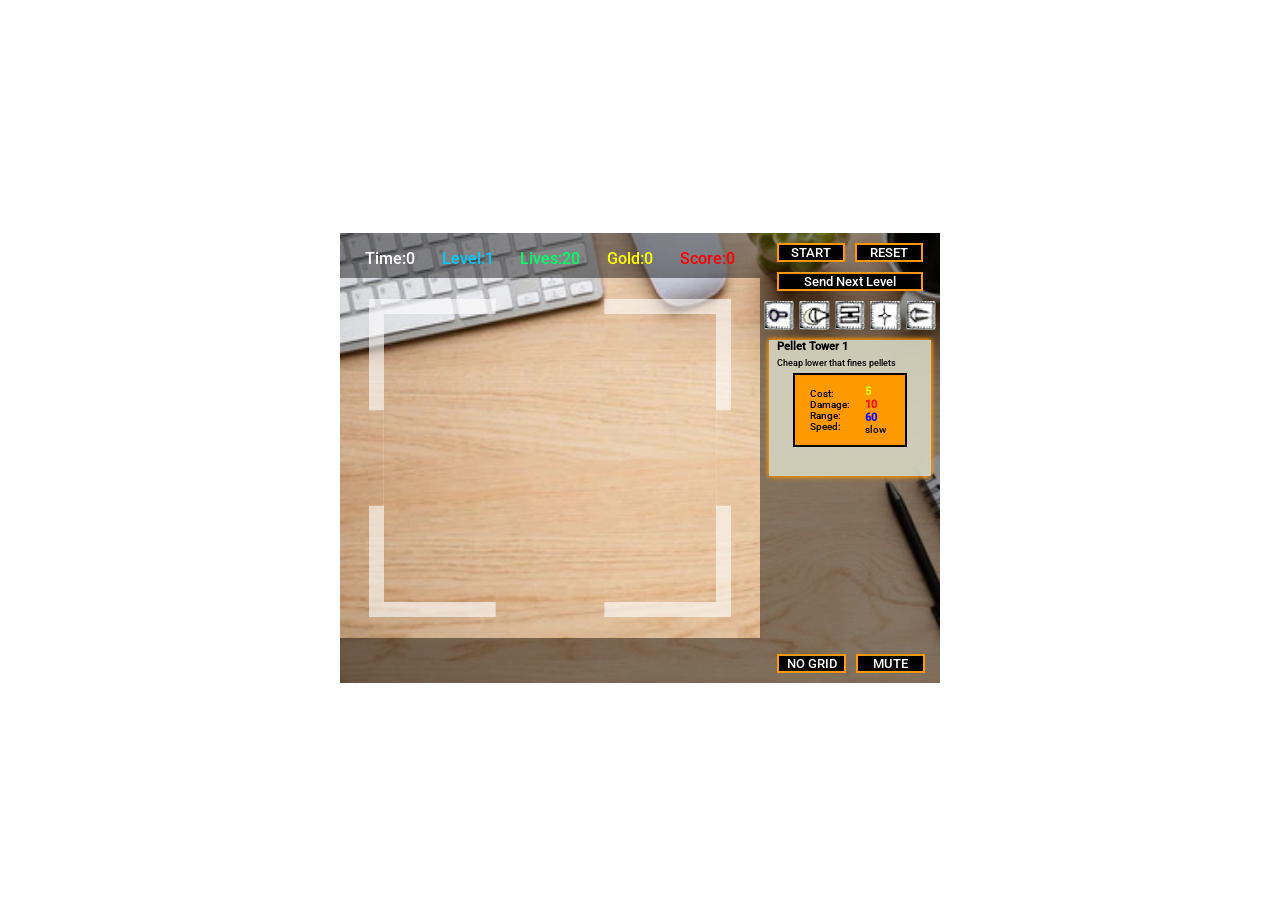
==== index.html @ bca5f608 "by_script" ====
<!DOCTYPE html>
<html lang="en">
<head>
    <meta charset="UTF-8">
    <meta name="viewport" content="width=device-width, initial-scale=1.0">
    <link rel="icon" href="assets/w1.png">
    <link rel="stylesheet" href="style.css">
    <title>Tower Defense</title>
</head>
<body>
    <div class="desktop">
        <div class="middle">
            <div class="top">
                <p class="time">Time:0</p>
                <p class="level">Level:1</p>
                <p class="lives">Lives:20</p>
                <p class="gold">Gold:0</p>
                <p class="score">Score:0</p>
            </div>
                <div class="field">
                    <canvas id="war-field"></canvas>
                    <div id="grid" class="grid"></div>
                </div>
            <div class="bottom"></div>
        </div>
        <div class="weapons">
            <div class="comands">
                <div id="btn-start" class="btn">START</div>
                <div id="btn-reset" class="btn">RESET</div>
                <div id="btn-next" class="btn">Send Next Level</div>
            </div>
            <div class="kinds">
                <img src="assets/w1.png" alt="" onclick="showWeapon(0)">
                <img src="assets/w2.png" alt="" onclick="showWeapon(1)">
                <img src="assets/w3.png" alt="" onclick="showWeapon(2)">
                <img src="assets/w4.png" alt="" onclick="showWeapon(3)">
                <img src="assets/w5.png" alt="" onclick="showWeapon(4)">
            </div>
            <div class="upgrade">
                <div id="panel-1" class="">
                    <p class="title">Pellet Tower 1</p>
                    <p class="about">Cheap lower that fines pellets</p>
                    <div>
                        <div>
                            <p>Cost:</p>
                            <p>Damage:</p>
                            <p>Range:</p>
                            <p>Speed:</p>
                        </div>
                        <div>
                            <p class="coast">5</p>
                            <p class="damage">10</p>
                            <p class="range">60</p>
                            <p class="speed">slow</p>
                        </div>
                    </div>
                    <div class="btn-upgd sell hide">Sell for 3</div>
                </div>
                <div id="panel-2" class="hide">
                    <p class="title">Pellet Tower 2</p>
                    <p class="about">Cheap lower that fines pellets</p>
                    <div>
                        <div>
                            <p>Cost:</p>
                            <p>Damage:</p>
                            <p>Range:</p>
                            <p>Speed:</p>
                        </div>
                        <div>
                            <p class="coast">10</p>
                            <p class="damage">20</p>
                            <p class="range">80</p>
                            <p class="speed">slow</p>
                        </div>
                    </div>
                    <div class="btn-upgd buy">Upgrade</div>
                </div>
            </div>
            <div class="mute">
                <div class="btn" id="btn-grid">NO GRID</div>
                <div class="btn">MUTE</div>
            </div>
        </div>

    </div>


</body>
<script src="script.js"></script>
</html>
---- style.css ----
@font-face {
        font-family: Roboto;
        src: url(assets/fonts/Roboto-Medium.ttf);
    }

    :root{
        --range:150px
    }


    body{
        display: flex;
        font-family: Roboto;
        justify-content: center;
        align-items: center;
        height: 100vh;
    }

    canvas{
        width: 100%;
        height: 100%;
    }

    .hide{
        display: none !important;
    }

    .desktop{
        width: 600px;
        height: 450px;
        display: flex;
        flex-direction: row;
        background-color: aliceblue;
        background-image: url(assets/background.jpg);
        background-size: cover;
    }

    .top, .bottom{
        height: 10%;
        width: 100%;
        display: flex;
        flex-direction: row;
        justify-content: space-evenly;
        background-color: #00000070;
        gap: 2px;
        overflow: hidden;
    }

    .middle{
        height: 100%;
        width: 70%;
        display: flex;
        flex-direction: column;
    }

    .field{
        position: relative;
        height: 80%;
        display: flex;
        justify-content: center;
        align-items: center;
    }

    #grid{
        position: absolute;
        width: 79.16%;
        height: 80%;
        border: 15px solid #ffffff00;
    }

    #war-field{
        z-index: 10;
    }

    .grid{       
        border: 15px solid #ffffff9c !important;
        clip-path: polygon(
            0 0,
            35% 0,
            35% 15px,
            65% 15px,
            65% 0,
            100% 0,
            100% 35%,
            calc(100% - 15px) 35%,
            calc(100% - 15px) 65%,
            100% 65%,
            100% 100%,
            65% 100%,
            65% calc(100% - 15px),
            35% calc(100% - 15px),
            35% 100%,
            0 100%,
            0 65%,
            15px 65%,
            15px 35%,
            0 35%
        );
    }

    .weapons{
        position: relative;
        width: 30%;
        height: 100%;
        background-color: #00000070;
    }

    .mute{
        position: absolute;
        bottom: 0;
        width: 90%;
    }


    .top p:nth-child(1){
        color: white;
    }

    .top p:nth-child(2){
        color: #00cbff;
    }

    .top p:nth-child(3){
        color: #0f6;
    }

    .top p:nth-child(4){
        color: #ff0;
    }

    .top p:nth-child(5){
        color: #f00;
    }

    .comands, .mute{
        display: flex;
        flex-wrap: wrap;
        flex-direction: row;
        justify-content: center;
        padding: 10px;
        gap: 10px;
        text-align: center;
    }

    .comands div:nth-child(1), .comands div:nth-child(2), .mute div{
        width: 40%;
    }

    .comands div:nth-child(3){
        width: calc(14px + 80%);
    }

    .btn:hover{
        cursor: pointer;
        border: solid 2px #b97008;
    }

    .btn{
        border: solid 2px #fe9808;
        background-color: #000000;
        color: #FFFFFF;
        font-size: 0.8em;
    }

    .kinds{
        display: flex;
        justify-content: center;
        flex-direction: row;
        gap: 5px;
    }

    .kinds img{
        width: 17%;
        cursor: pointer;
    }

    .upgrade{
        height: 70%;
        display: flex;
        flex-direction: column;
        align-items: center;
        /*justify-content: space-evenly;*/
        padding: 10px 0;
        gap: 20px;
    }

    .upgrade > div{
        width: 90%;
        height: 40%;
        box-shadow: 0 0 5px #fe9808, 0 0 5px #fe9808;
        background-color: #d6d5c1e8;

        font-size: 0.7em;
        display: flex;
        flex-direction: column;
        align-items: center;
        gap: 5px;
        padding-bottom: 10px;
    }

    .upgrade > div > div{
        border: solid 2px;
        box-shadow: unset;
        background-color: #fe9900;
        width: 110px;
        height: 70px;
        display: flex;
        flex-direction: row;
        z-index: 1;
    }

    .upgrade p{
        margin: 0;
        width: 100%;
        padding-left: 15px;
    }

    .upgrade > div > p:nth-child(1){
        font-weight: bold;
        font-size: 1em;
    }

    .upgrade > div > p:nth-child(2){
        font-weight: lighter;
        font-size: 0.8em;
    }

    .upgrade > div > div > div{
        font-size: 0.9em;
        font-weight: normal;
        display: flex;
        flex-direction: column;
        justify-content: center;
    }

    .upgrade > div > div > div:nth-child(2) > p:nth-child(1){
        color: rgb(215, 252, 10);
        font-size: 1.1em;
        font-weight: bold;
    }

    .upgrade > div > div > div:nth-child(2) > p:nth-child(2){
        color: rgb(252, 10, 10);
        font-size: 1.1em;
        font-weight: bold;
    }

    .upgrade > div > div > div:nth-child(2) > p:nth-child(3){
        color: rgb(14, 10, 252);
        font-size: 1.1em;
        font-weight: bold;
    }

    .btn-upgd{
        cursor: pointer;
        border-radius: 15px;
        justify-content: center;
        align-items: center;
        position: relative;
        bottom: -20px;
        left: 28%;
        color: white;
        border: unset !important;
        width: 50% !important;
        max-height: 20px;
    }

    .sell{
        background-color: #a40300 !important;
    }

    .buy{
        background-color: #009100 !important;        
    }

    .line-path{
        display: flex;
        width: 100%;
        height: calc(100%/10);
        justify-content: space-around;
    }

    .cel-path{
        display: flex;
        justify-content: center;
        align-items: center;
        width: 10%;
    }

    .arm .cel-path:hover{
        background-color: rgba(58, 226, 58, 0.5);
        cursor: pointer;
    }

    .enemy-square{
        position: relative;
        display: flex;
        justify-content: center;
        align-items: center;
        background: #222;
        color: #600;
        min-width: 80px;
    }

    .square-num{
        position: absolute;
        font-size: 3em;
        text-shadow: 1px 1px 2px #fe9808;
    }

    .square-name{
        color: white;
        z-index: 1;
        font-size: 0.8em;
    }

    .last-square{
        min-width: 420px;
        background: unset;
    }


    .raio::after{
        content: "";
        width: var(--range);
        height: var(--range);
        background-color: #00000036;
        z-index: -1;
        position: absolute;
        border-radius: 50%;
    }

/* ENEMIES*/

    .NORMAL{
        background-color: #222;
    }

    .GROUP{
        background-color: #05a;
    }

    .IMUNE{
        background-color: #ab02a8;
    }

    .FAST{
        background-color: #a00;
    }

    .SPAW{
        background-color: #050;
    }

    .FLYING{
        background-color: #aa0;
    }
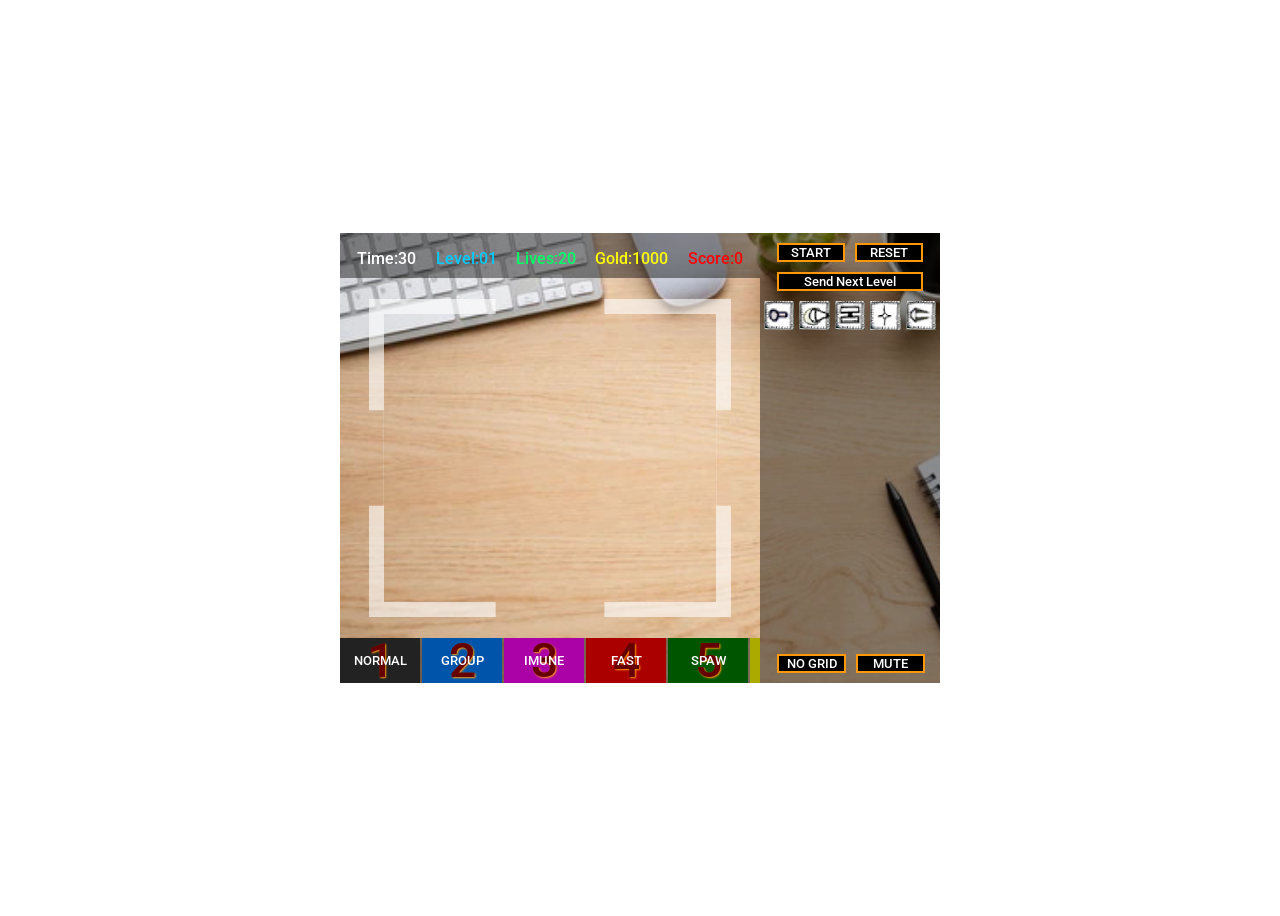
==== commit 88aeb3b4: "by_script" ====
--- a/index.html
+++ b/index.html
@@ -18,8 +18,11 @@
                 <p class="score">Score:0</p>
             </div>
                 <div class="field">
-                    <canvas id="war-field"></canvas>
-                    <div id="grid" class="grid"></div>
+                    
+                    <div id="grid" class="grid">
+                        <canvas id="war-field" width="332.467" height="288"></canvas>
+                        <canvas id="arm" class="hide" width="332.467" height="288"></canvas>
+                    </div>
                 </div>
             <div class="bottom"></div>
         </div>
@@ -37,7 +40,7 @@
                 <img src="assets/w5.png" alt="" onclick="showWeapon(4)">
             </div>
             <div class="upgrade">
-                <div id="panel-1" class="">
+                <div id="panel-1" class="hide">
                     <p class="title">Pellet Tower 1</p>
                     <p class="about">Cheap lower that fines pellets</p>
                     <div>
--- a/style.css
+++ b/style.css
@@ -17,6 +17,7 @@
     }
 
     canvas{
+        position: absolute;
         width: 100%;
         height: 100%;
     }
@@ -69,7 +70,7 @@
     }
 
     #war-field{
-        z-index: 10;
+/*        z-index: 10;*/
     }
 
     .grid{       
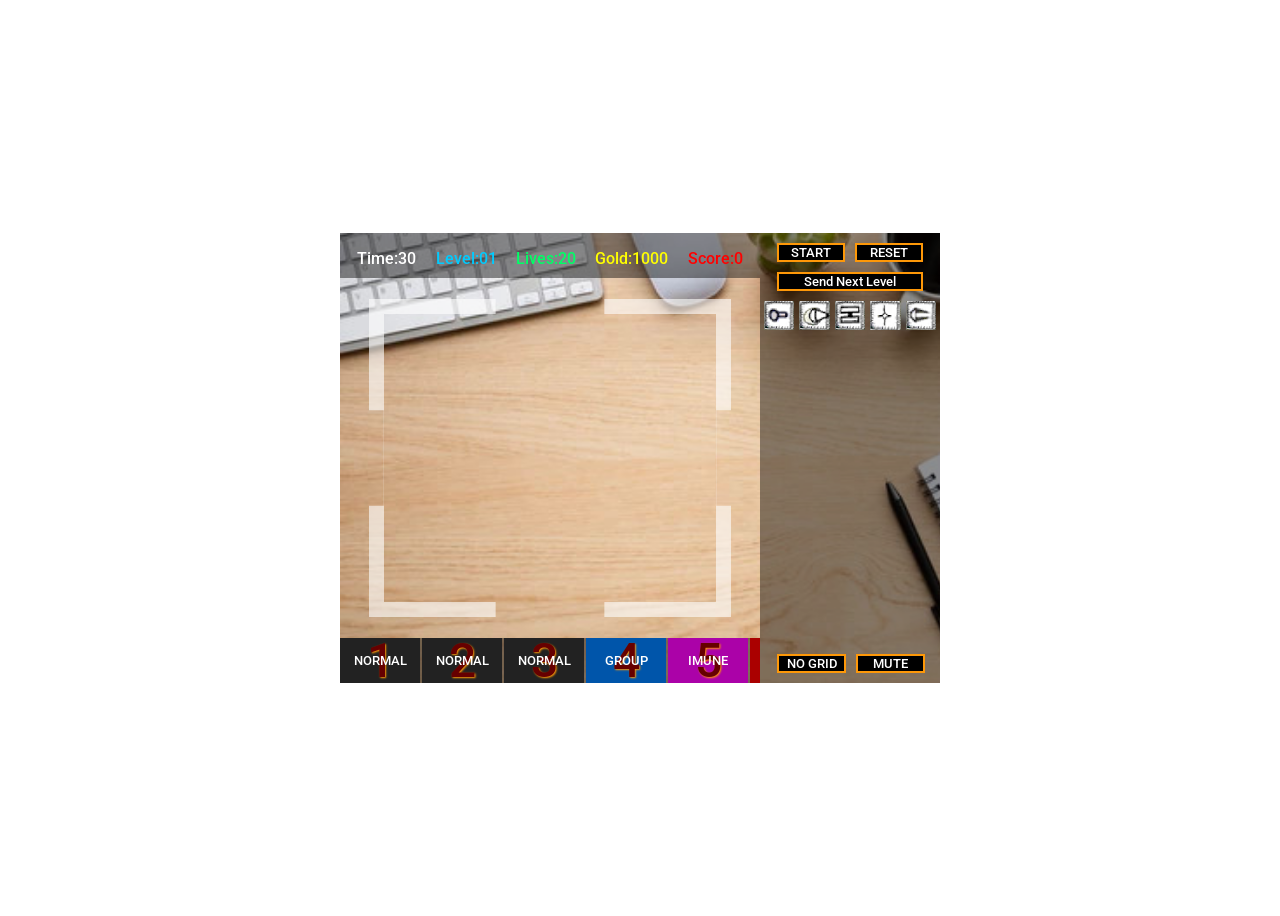
==== commit 6b184fee: "by_script" ====
--- a/index.html
+++ b/index.html
@@ -18,7 +18,7 @@
                 <p class="score">Score:0</p>
             </div>
                 <div class="field">
-                    
+                    <canvas id="enemies-field" width="332.467" height="288"></canvas>                    
                     <div id="grid" class="grid">
                         <canvas id="war-field" width="332.467" height="288"></canvas>
                         <canvas id="arm" class="hide" width="332.467" height="288"></canvas>
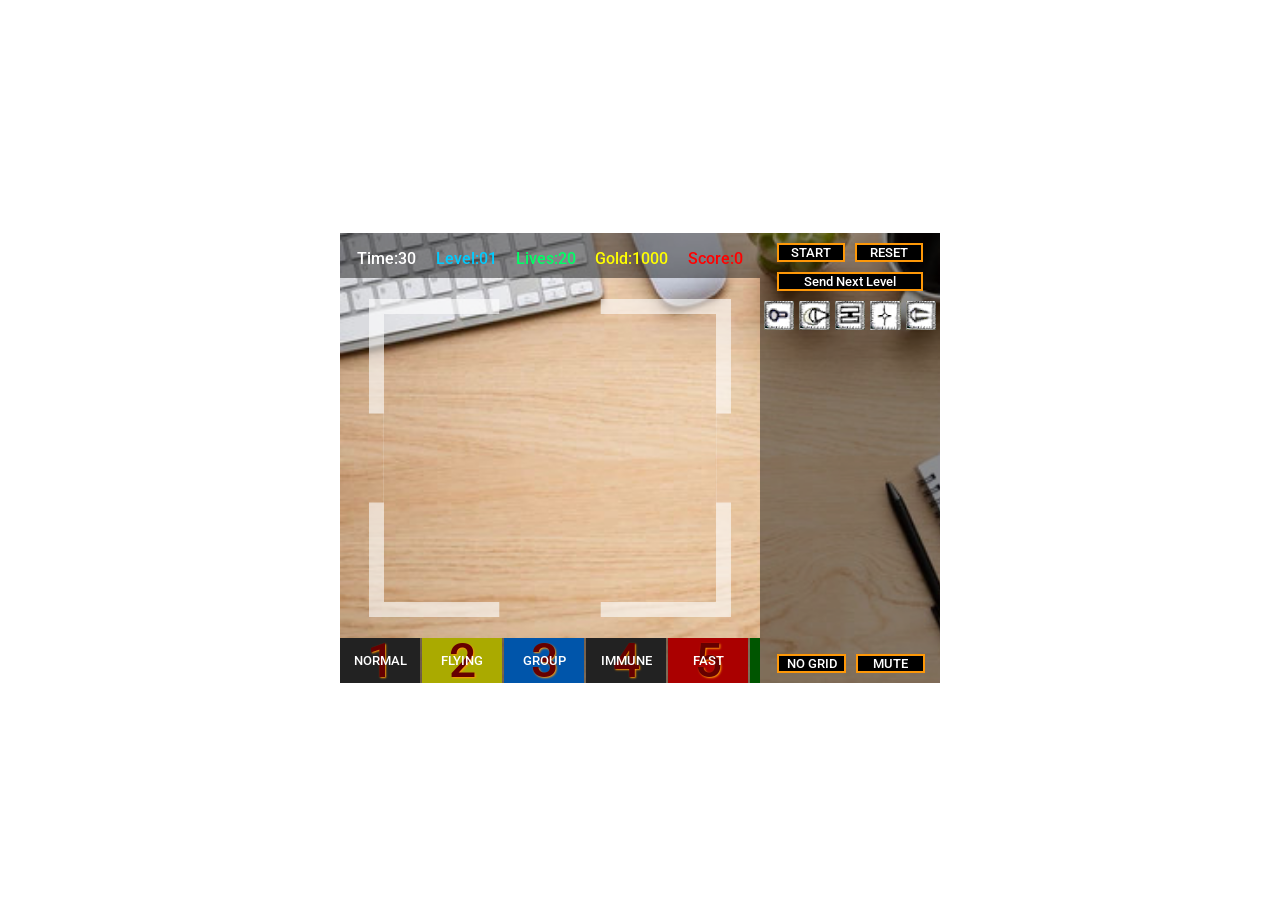
==== commit ddbeaa3e: "by_script" ====
--- a/index.html
+++ b/index.html
@@ -18,11 +18,11 @@
                 <p class="score">Score:0</p>
             </div>
                 <div class="field">
-                    <canvas id="enemies-field" width="332.467" height="288"></canvas>                    
                     <div id="grid" class="grid">
-                        <canvas id="war-field" width="332.467" height="288"></canvas>
-                        <canvas id="arm" class="hide" width="332.467" height="288"></canvas>
+                        <canvas id="war-field" width="332" height="288"></canvas>
+                        <canvas id="arm" class="hide" width="332" height="288"></canvas>
                     </div>
+                    <canvas id="enemies-field" width="420" height="360"></canvas>
                 </div>
             <div class="bottom"></div>
         </div>
--- a/style.css
+++ b/style.css
@@ -18,12 +18,17 @@
 
     canvas{
         position: absolute;
-        width: 100%;
+/*        width: 100%;
         height: 100%;
+*/
     }
 
     .hide{
         display: none !important;
+    }
+
+    .over{
+        z-index: 1;
     }
 
     .desktop{
@@ -77,25 +82,25 @@
         border: 15px solid #ffffff9c !important;
         clip-path: polygon(
             0 0,
-            35% 0,
-            35% 15px,
-            65% 15px,
-            65% 0,
+            36% 0,
+            36% 20px,
+            64% 15px,
+            64% 0,
             100% 0,
-            100% 35%,
-            calc(100% - 15px) 35%,
-            calc(100% - 15px) 65%,
-            100% 65%,
+            100% 36%,
+            calc(100% - 15px) 36%,
+            calc(100% - 15px) 64%,
+            100% 64%,
             100% 100%,
-            65% 100%,
-            65% calc(100% - 15px),
-            35% calc(100% - 15px),
-            35% 100%,
+            64% 100%,
+            64% calc(100% - 15px),
+            36% calc(100% - 15px),
+            36% 100%,
             0 100%,
-            0 65%,
-            15px 65%,
-            15px 35%,
-            0 35%
+            0 64%,
+            15px 64%,
+            15px 36%,
+            0 36%
         );
     }
 
@@ -287,12 +292,12 @@
         align-items: center;
         width: 10%;
     }
-
+/*
     .arm .cel-path:hover{
         background-color: rgba(58, 226, 58, 0.5);
         cursor: pointer;
     }
-
+*/
     .enemy-square{
         position: relative;
         display: flex;
